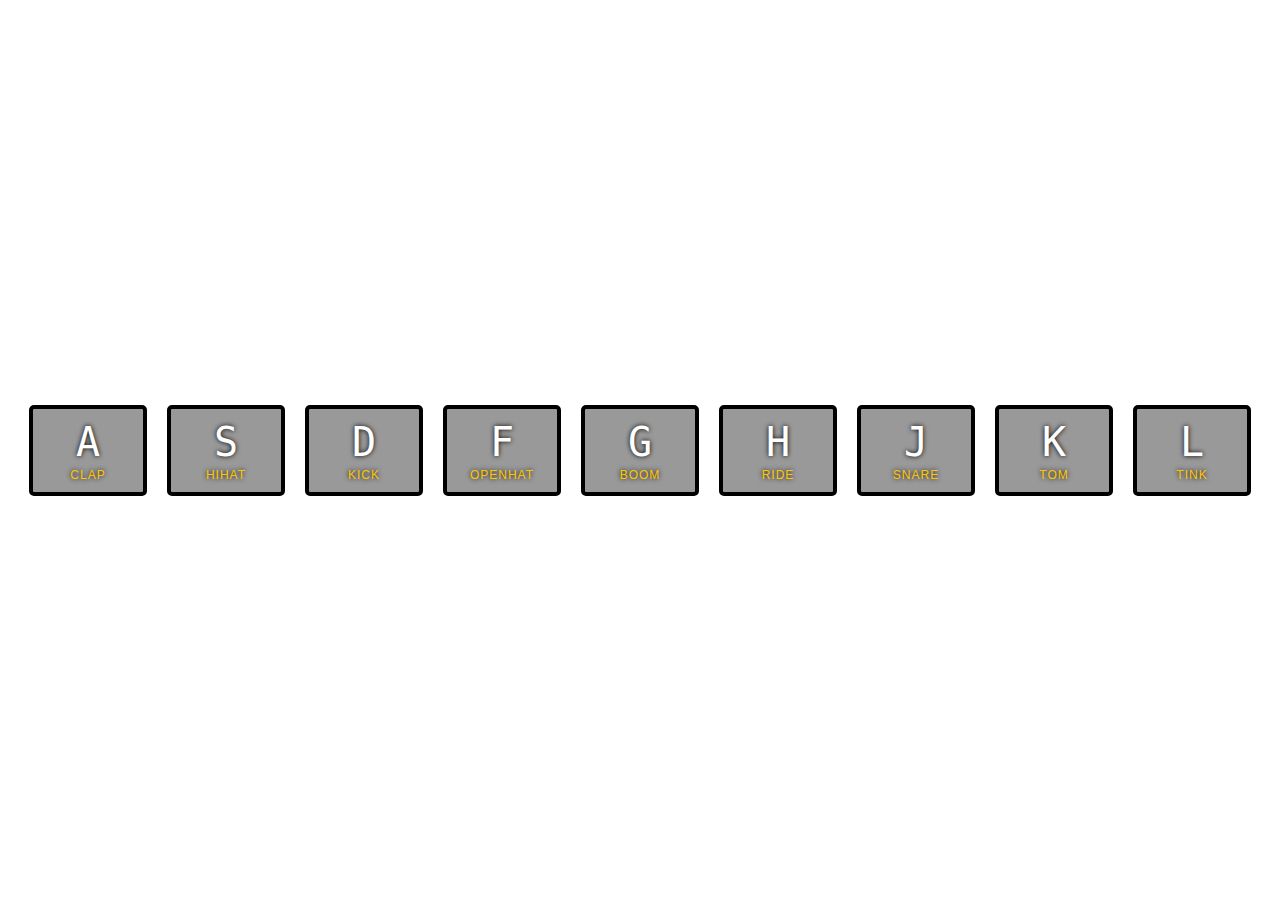
==== index.html @ 0d7eee4b "Uploading working files." ====
<!DOCTYPE html>
<html lang="en">
<head>
  <meta charset="UTF-8">
  <title>JS Drum Kit</title>
  <link rel="stylesheet" href="style.css">
</head>
<body>


  <div class="keys">
    <div data-key="65" class="key">
      <kbd>A</kbd>
      <span class="sound">clap</span>
    </div>
    <div data-key="83" class="key">
      <kbd>S</kbd>
      <span class="sound">hihat</span>
    </div>
    <div data-key="68" class="key">
      <kbd>D</kbd>
      <span class="sound">kick</span>
    </div>
    <div data-key="70" class="key">
      <kbd>F</kbd>
      <span class="sound">openhat</span>
    </div>
    <div data-key="71" class="key">
      <kbd>G</kbd>
      <span class="sound">boom</span>
    </div>
    <div data-key="72" class="key">
      <kbd>H</kbd>
      <span class="sound">ride</span>
    </div>
    <div data-key="74" class="key">
      <kbd>J</kbd>
      <span class="sound">snare</span>
    </div>
    <div data-key="75" class="key">
      <kbd>K</kbd>
      <span class="sound">tom</span>
    </div>
    <div data-key="76" class="key">
      <kbd>L</kbd>
      <span class="sound">tink</span>
    </div>
  </div>

  <audio data-key="65" src="sounds/clap.wav"></audio>
  <audio data-key="83" src="sounds/hihat.wav"></audio>
  <audio data-key="68" src="sounds/kick.wav"></audio>
  <audio data-key="70" src="sounds/openhat.wav"></audio>
  <audio data-key="71" src="sounds/boom.wav"></audio>
  <audio data-key="72" src="sounds/ride.wav"></audio>
  <audio data-key="74" src="sounds/snare.wav"></audio>
  <audio data-key="75" src="sounds/tom.wav"></audio>
  <audio data-key="76" src="sounds/tink.wav"></audio>

<script>

  function playSound(e) {
    const audio = document.querySelector(`audio[data-key="${e.keyCode}"]`);
    const key = document.querySelector(`.key[data-key="${e.keyCode}"]`);
    if (audio) {
      audio.currentTime = 0; // Rewind
      audio.play();
      key.classList.add(`playing`);
    }
  }

  function removeTransition(e) {
    // Skip if not a transform:
    if (e.propertyName !== `transform`) {
      return;
    }
    this.classList.remove(`playing`);
  }

  const keys = document.querySelectorAll(`.key`);

  // When transition ends, remove the .playing class:
  keys.forEach(key => key.addEventListener(`transitionend`, removeTransition));

  window.addEventListener('keydown', playSound);

</script>


</body>
</html>
---- style.css ----
html {
  font-size: 10px;
  background: url(http://i.imgur.com/b9r5sEL.jpg) bottom center;
  background-size: cover;
}

body,html {
  margin: 0;
  padding: 0;
  font-family: sans-serif;
}

.keys {
  display: flex;
  flex: 1;
  min-height: 100vh;
  align-items: center;
  justify-content: center;
}

.key {
  border: .4rem solid black;
  border-radius: .5rem;
  margin: 1rem;
  font-size: 1.5rem;
  padding: 1rem .5rem;
  transition: all .07s ease;
  width: 10rem;
  text-align: center;
  color: white;
  background: rgba(0,0,0,0.4);
  text-shadow: 0 0 .5rem black;
}

.playing {
  transform: scale(1.1);
  border-color: #ffc600;
  box-shadow: 0 0 1rem #ffc600;
}

kbd {
  display: block;
  font-size: 4rem;
}

.sound {
  font-size: 1.2rem;
  text-transform: uppercase;
  letter-spacing: .1rem;
  color: #ffc600;
}
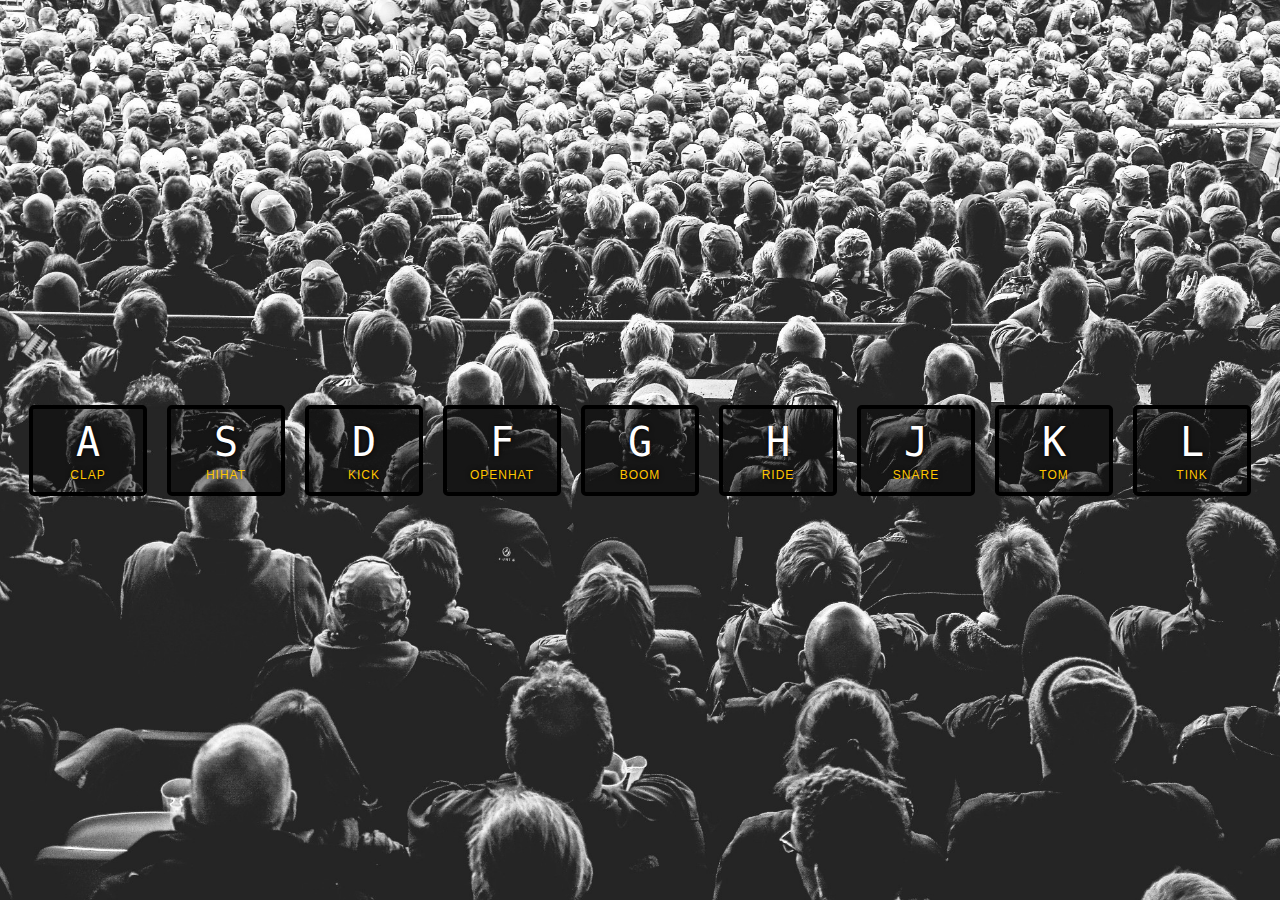
==== commit ede8d096: "Transitioning to object literal version for index.html." ====
--- a/index.html
+++ b/index.html
@@ -59,30 +59,28 @@
 
 <script>
 
-  function playSound(e) {
-    const audio = document.querySelector(`audio[data-key="${e.keyCode}"]`);
-    const key = document.querySelector(`.key[data-key="${e.keyCode}"]`);
-    if (audio) {
-      audio.currentTime = 0; // Rewind
-      audio.play();
-      key.classList.add(`playing`);
-    }
+  const drums = {
+    playSound(e) {
+      const audio = document.querySelector(`audio[data-key="${e.keyCode}"]`);
+      const key = document.querySelector(`.key[data-key="${e.keyCode}"]`);
+      if (audio) {
+        audio.currentTime = 0; // Rewind
+        audio.play();
+        key.classList.add(`playing`);
+      }
+    },
+    removeTransition(e) {
+      if (e.propertyName === `transform`) {
+        this.classList.remove(`playing`);
+      }
+    },
+    keys: document.querySelectorAll(`.key`)
   }
 
-  function removeTransition(e) {
-    // Skip if not a transform:
-    if (e.propertyName !== `transform`) {
-      return;
-    }
-    this.classList.remove(`playing`);
-  }
+  // When transition ends, remove the .playing class:
+  drums.keys.forEach(key => key.addEventListener(`transitionend`, drums.removeTransition));
 
-  const keys = document.querySelectorAll(`.key`);
-
-  // When transition ends, remove the .playing class:
-  keys.forEach(key => key.addEventListener(`transitionend`, removeTransition));
-
-  window.addEventListener('keydown', playSound);
+  window.addEventListener('keydown', drums.playSound);
 
 </script>
 
--- a/style.css
+++ b/style.css
@@ -1,6 +1,6 @@
 html {
   font-size: 10px;
-  background: url(http://i.imgur.com/b9r5sEL.jpg) bottom center;
+  background: url(audience.jpg) bottom center;
   background-size: cover;
 }
 
